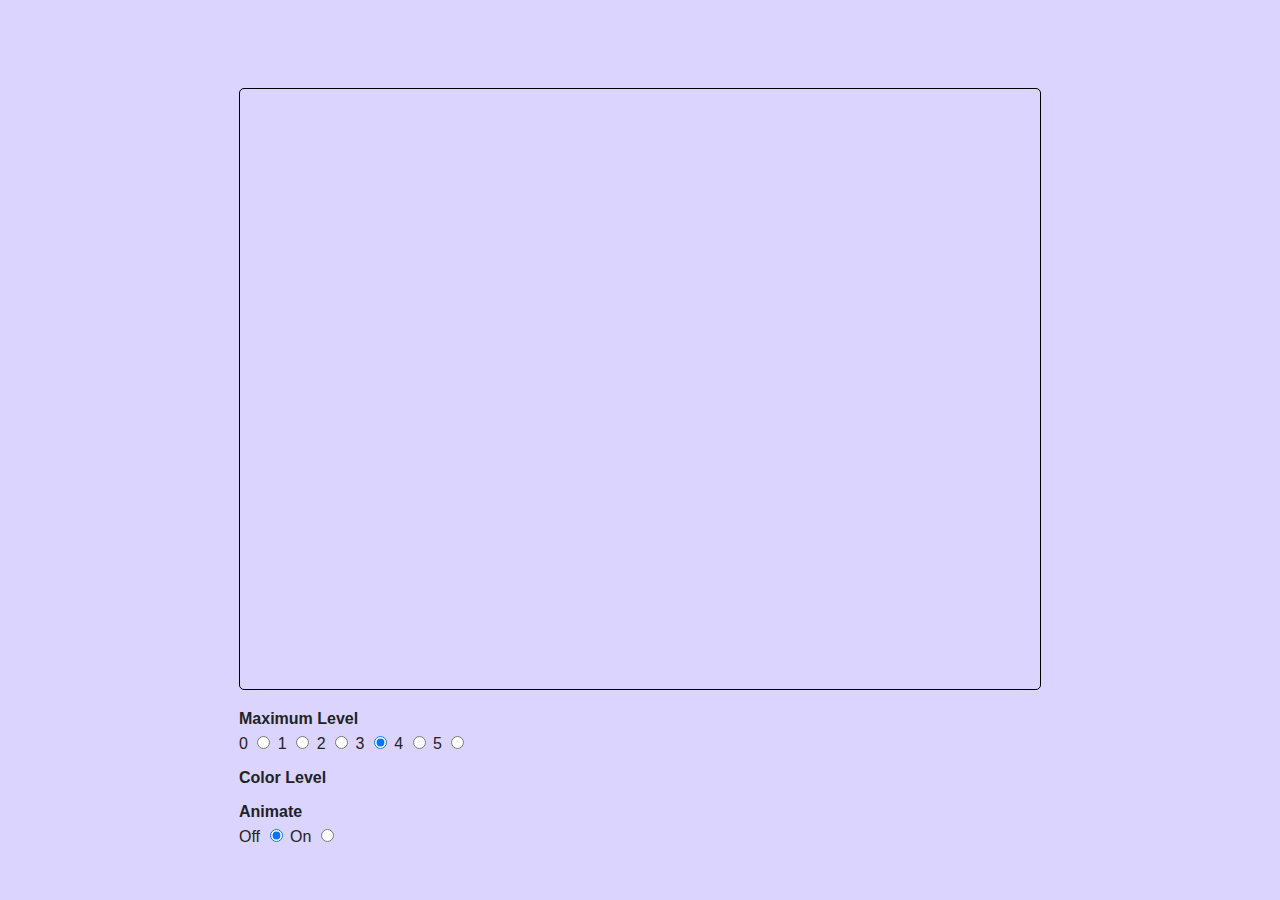
==== IFS_3D/index.html @ a346f74c "[trab3] start" ====
<!DOCTYPE html>
<html>
    <head>
        <meta charset="utf-8" />
        <title>Sierpiński 3D</title>
        <script
            src="https://code.jquery.com/jquery-3.6.0.min.js"
            integrity="sha256-/xUj+3OJU5yExlq6GSYGSHk7tPXikynS7ogEvDej/m4="
            crossorigin="anonymous"
        ></script>
        <link rel="stylesheet" type="text/css" href="./styles.css">
    </head>
    <body>
        <div id="gasket-container">
            <canvas
                id="theCanvas"
                width="800"
                height="600"
            ></canvas>
            <div id="interface">
                <div class="radiobtn">
                    <p>Maximum Level</p>
                    <label for="v1">0</label>
                    <input type="radio" id="v1" name="mlevel" value="0" />
                    <label for="v2">1</label>
                    <input type="radio" id="v2" name="mlevel" value="1" />
                    <label for="v3">2</label>
                    <input type="radio" id="v3" name="mlevel" value="2" />
                    <label for="v4">3</label>
                    <input
                        type="radio"
                        id="v4"
                        name="mlevel"
                        value="3"
                        checked
                    />
                    <label for="v5">4</label>
                    <input type="radio" id="v5" name="mlevel" value="4" />
                    <label for="v6">5</label>
                    <input type="radio" id="v6" name="mlevel" value="5" />
                </div>
                <div id="radiobtn2">
                    <p>Color Level</p>
                </div>
                <div class="radiobtn">
                    <p id="animate">Animate</p>
                    <label for="v7">Off</label>
                    <input
                        type="radio"
                        id="v7"
                        name="animate"
                        value="0"
                        checked
                    />
                    <label for="v8">On</label>
                    <input type="radio" id="v8" name="animate" value="1" />
                </div>
            </div>
        </div>

        <!-- does not work on safari and IOS -->
        <script type="importmap">
            {
                "imports": {
                    "three": "./three.module.js",
                    "OrbitControls": "./OrbitControls.js"
                }
            }
        </script>
        <script type="module" src="sierpinski3.js"></script>
    </body>
</html>
---- IFS_3D/styles.css ----
body {
  background-color: #DAD4FF;
  font-family: 'Montserrat', sans-serif;
  color: #232323;

  display: flex;
  flex-direction: column;
  justify-content: center;
  align-items: center;
}

canvas {
  margin-top: 10%;
  border-radius: 5px;
  border: 1px solid black;
}

p {
  font-weight: bold;
  margin-bottom: 5px;
}
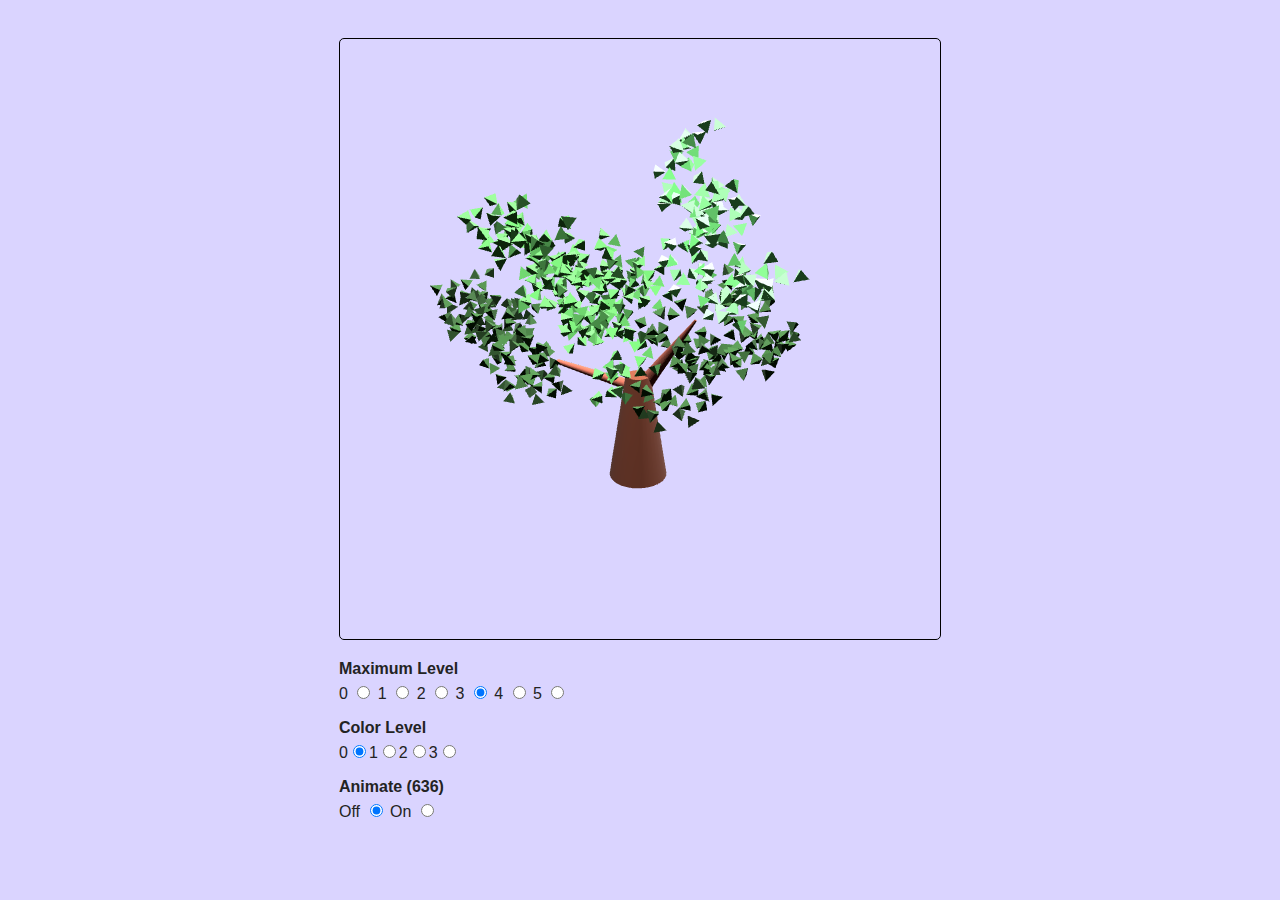
==== commit 094f990a: "[trab3] add scene" ====
--- a/IFS_3D/index.html
+++ b/IFS_3D/index.html
@@ -2,7 +2,7 @@
 <html>
     <head>
         <meta charset="utf-8" />
-        <title>Sierpiński 3D</title>
+        <title>Donut Generator 3D</title>
         <script
             src="https://code.jquery.com/jquery-3.6.0.min.js"
             integrity="sha256-/xUj+3OJU5yExlq6GSYGSHk7tPXikynS7ogEvDej/m4="
@@ -14,7 +14,7 @@
         <div id="gasket-container">
             <canvas
                 id="theCanvas"
-                width="800"
+                width="600"
                 height="600"
             ></canvas>
             <div id="interface">
@@ -62,8 +62,8 @@
         <script type="importmap">
             {
                 "imports": {
-                    "three": "./three.module.js",
-                    "OrbitControls": "./OrbitControls.js"
+                    "three": "three.module.js",
+                    "OrbitControls": "OrbitControls.js"
                 }
             }
         </script>
--- a/IFS_3D/styles.css
+++ b/IFS_3D/styles.css
@@ -10,7 +10,7 @@
 }
 
 canvas {
-  margin-top: 10%;
+  margin-top: 5%;
   border-radius: 5px;
   border: 1px solid black;
 }
